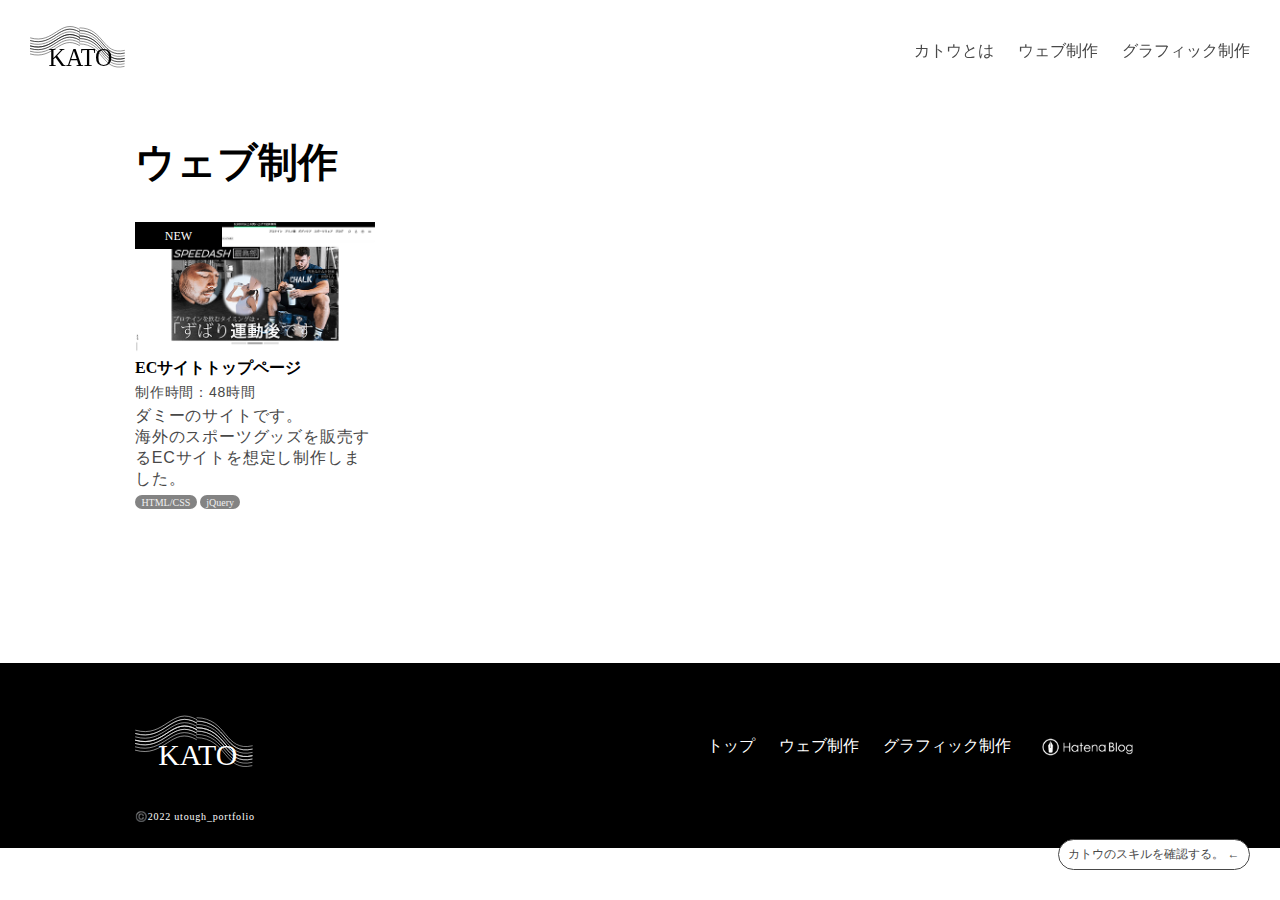
==== category.html @ b1e1249e "ポートフォリオリニューアル" ====
<!DOCTYPE html>
<html lang="en">
<head>
    <meta charset="UTF-8">
    <meta http-equiv="X-UA-Compatible" content="IE=edge">
    <meta name="viewport" content="width=device-width, initial-scale=1.0">
    <title>ウェブ制作</title>
    <link rel="icon" href="./images/favicon.svg">
    <link rel="stylesheet" href="css/category.css">
    <link rel="stylesheet" href="css/common.css">
</head>
<body>
    <header class="header-section" id="header-section">
        <div class="logo">
            <a href="index.html"><h1><img src="images/logo_black.svg" alt="カトウのポートフォリオサイト" id="logo-image"></h1></a>
        </div>
        <nav class="global-nav">
            <div><a href="index.html" class="content">カトウとは</a></div>
            <div><a href="category.html" class="content">ウェブ制作</a></div>
            <div><a href="graphic.html" class="content">グラフィック制作</a></div>
        </nav>
        <div class="toggle-menu">
            <div class="toggle-menu__hamburger" id="toggle-navi">
                <span></span>
                <span></span>
                <span></span>
            </div>
            <div class="toggle-menu__inner" id="inner-navi">
                <div class="anchor-wrap">
                    <a href="index.html">カトウとは</a>
                    <a href="category.html">ウェブ制作</a>
                    <a href="graphic.html">グラフィック制作</a>
                </div>
            </div>
            <div class="toggle-menu__mask" id="toggle-mask"></div>
        </div>
    </header>
    <main>
        <section class="production-section">
            <h1>ウェブ制作</h1>
            <div class="card-wrap">
                <div class="production-card">
                    <a href="https://utough.github.io/speedash-s/" target="_blank" class="thumbnail">
                        <img src="images/thumb_speedash.png" alt="サムネイル">
                        <div class="new-tag">NEW</div>
                        <div class="blank-icon"></div>
                        <div class="mask"></div>
                    </a>
                    <div class="description-holder">
                        <div class="title">ECサイトトップページ</div>
                        <div class="duration">
                            <p>制作時間：48時間</p>
                        </div>
                        <p class="overview" id="txt-overview">ダミーのサイトです。<br>海外のスポーツグッズを販売するECサイトを想定し制作しました。</p>
                        <div class="btn-wrap"><span class="btn" id="btn-overview"></span></div>
                        <div class="tag-wrap">
                            <div class="tag">HTML/CSS</div>
                            <div class="tag">jQuery</div>
                        </div>
                    </div>
                </div>
                <div class="production-card">
                    <!-- <a href="" class="thumbnail" target="_blank">
                        <img src="images/thumbnail.png" alt="サムネイル">
                        <div class="new-tag">NEW</div>
                        <div class="blank-icon"></div>
                        <div class="mask"></div>
                    </a>
                    <div class="description-holder">
                        <div class="title">作品名XXXXXXXXX</div>
                        <div class="duration">
                            <p>制作時間：48時間</p>
                        </div>
                        <p class="overview">このテキストはダミーであって、すなわちそれダミーでありまして。それすなわちダミーでありまして。ダミーでありまして。ダミーでありまして。</p>
                        <div class="btn-wrap"><span class="btn" id="btn-overview"></span></div>
                        <div class="tag-wrap">
                            <div class="tag">HTML/CSS</div>
                            <div class="tag">jQuery</div>
                        </div>
                    </div> -->
                </div>
                <div class="production-card">
                    <!-- <a href="" class="thumbnail" target="_blank">
                        <img src="images/thumbnail.png" alt="サムネイル">
                        <div class="new-tag">NEW</div>
                        <div class="blank-icon"></div>
                        <div class="mask"></div>
                    </a>
                    <div class="description-holder">
                        <div class="title">作品名XXXXXXXXX</div>
                        <div class="duration">
                            <p>制作時間：48時間</p>
                        </div>
                        <p class="overview">このテキストはダミーであって、すなわちそれダミーでありまして。それすなわち</p>
                        <div class="btn-wrap"><span class="btn" id="btn-overview">...全文表示する</span></div>
                        <div class="tag-wrap">
                            <div class="tag">HTML/CSS</div>
                            <div class="tag">jQuery</div>
                        </div>
                    </div> -->
                </div>
                <div class="production-card">
                    <!-- <a href="" class="thumbnail" target="_blank">
                        <img src="images/thumbnail.png" alt="サムネイル">
                        <div class="new-tag">NEW</div>
                        <div class="blank-icon"></div>
                        <div class="mask"></div>
                    </a>
                    <div class="description-holder">
                        <div class="title">作品名XXXXXXXXX</div>
                        <div class="duration">
                            <p>制作時間：48時間</p>
                        </div>
                        <p class="overview">このテキストはダミーであって、すなわちそれダミーでありまして。それすなわち</p>
                        <div class="btn-wrap"><span class="btn" id="btn-overview">...全文表示する</span></div>
                        <div class="tag-wrap">
                            <div class="tag">HTML/CSS</div>
                            <div class="tag">jQuery</div>
                        </div>
                    </div> -->
                </div>
                <div class="production-card">
                    <!-- <a href="" class="thumbnail" target="_blank">
                        <img src="images/thumbnail.png" alt="サムネイル">
                        <div class="new-tag">NEW</div>
                        <div class="blank-icon"></div>
                        <div class="mask"></div>
                    </a>
                    <div class="description-holder">
                        <div class="title">作品名XXXXXXXXX</div>
                        <div class="duration">
                            <p>制作時間：48時間</p>
                        </div>
                        <p class="overview">このテキストはダミーであって、すなわちそれダミーでありまして。それすなわち</p>
                        <div class="btn-wrap"><span class="btn" id="btn-overview">...全文表示する</span></div>
                        <div class="tag-wrap">
                            <div class="tag">HTML/CSS</div>
                            <div class="tag">jQuery</div>
                        </div>
                    </div> -->
                </div>
                <div class="production-card">
                    <!-- <a href="" class="thumbnail" target="_blank">
                        <img src="images/thumbnail.png" alt="サムネイル">
                        <div class="new-tag">NEW</div>
                        <div class="blank-icon"></div>
                        <div class="mask"></div>
                    </a>
                    <div class="description-holder">
                        <div class="title">作品名XXXXXXXXX</div>
                        <div class="duration">
                            <p>制作時間：48時間</p>
                        </div>
                        <p class="overview">このテキストはダミーであって、すなわちそれダミーでありまして。それすなわち</p>
                        <div class="btn-wrap"><span class="btn" id="btn-overview">...全文表示する</span></div>
                        <div class="tag-wrap">
                            <div class="tag">HTML/CSS</div>
                            <div class="tag">jQuery</div>
                        </div>
                    </div> -->
                </div>
                <div class="production-card">
                    <!-- <a href="" class="thumbnail" target="_blank">
                        <img src="images/thumbnail.png" alt="サムネイル">
                        <div class="new-tag">NEW</div>
                        <div class="blank-icon"></div>
                        <div class="mask"></div>
                    </a>
                    <div class="description-holder">
                        <div class="title">作品名XXXXXXXXX</div>
                        <div class="duration">
                            <p>制作時間：48時間</p>
                        </div>
                        <p class="overview">このテキストはダミーであって、すなわちそれダミーでありまして。それすなわち</p>
                        <div class="btn-wrap"><span class="btn" id="btn-overview">...全文表示する</span></div>
                        <div class="tag-wrap">
                            <div class="tag">HTML/CSS</div>
                            <div class="tag">jQuery</div>
                        </div>
                    </div> -->
                </div>
                <div class="production-card">
                    <!-- <a href="" class="thumbnail" target="_blank">
                        <img src="images/thumbnail.png" alt="サムネイル">
                        <div class="new-tag">NEW</div>
                        <div class="blank-icon"></div>
                        <div class="mask"></div>
                    </a>
                    <div class="description-holder">
                        <div class="title">作品名XXXXXXXXX</div>
                        <div class="duration">
                            <p>制作時間：48時間</p>
                        </div>
                        <p class="overview">このテキストはダミーであって、すなわちそれダミーでありまして。それすなわち</p>
                        <div class="btn-wrap"><span class="btn" id="btn-overview">...全文表示する</span></div>
                        <div class="tag-wrap">
                            <div class="tag">HTML/CSS</div>
                            <div class="tag">jQuery</div>
                        </div>
                    </div> -->
                </div>
            </div>
        </section>
<!-- fixedコンテンツ -->
        <div class="to-skil" id="to-skil-btn">
            <a href="index.html#skil-section">
                カトウのスキルを確認する。
            </a>
        </div>

        <div class="to-top hide" id="to-top-btn">
            <a href="#">
                topへ戻る
            </a>
        </div>
<!-- ------------- -->
        
    </main>
    <footer class="footer-section">
        <div class="footer-section__inner">
            <div class="navigation-holder">
                <div class="logo"><a href="index.html"><img src="images/logo_white.svg" alt=""></a></div>
                <nav class="f-navigation">
                    <div><a href="index.html" class="content">トップ</a></div>
                    <div><a href="category.html" class="content">ウェブ制作</a></div>
                    <div><a href="graphic.html" class="content">グラフィック制作</a></div>
                    <!-- <div><a href="mailto:" class="content">メール</a></div> -->
                    <div><a href="https://zebra-onmyown.hatenablog.com/" target="_blank" class="content icon-img"><img src="images/hatenablog-logotype.png" alt=""></a></div>
                </nav>
            </div>
            <p class="copyright"><small>©️2022 utough_portfolio</small></p>
        </div>
        
    </footer>
<script src="js/script.js"></script>
</body>
</html>
---- css/category.css ----
@charset "UTF-8";
* {
  margin: 0;
  padding: 0;
  font-family: serif;
}

a {
  text-decoration: none;
  color: #484848;
  display: block;
}

a:hover {
  opacity: 0.5;
}

a, img, h1, h2, h3, h4, h5, h6, p {
  vertical-align: bottom;
}

ul {
  list-style-type: none;
}

h1, h2, h3, h4, h5, h6, p {
  color: #484848;
}

p, .career {
  letter-spacing: 0.05rem;
}

body {
  overflow-x: hidden;
}

p {
  font-family: sans-serif;
}

.to-skil {
  -webkit-transform: translateY(0);
          transform: translateY(0);
  font-size: 12px;
  position: fixed;
  bottom: 30px;
  z-index: 100;
  -webkit-transition: all .5s ease-in-out;
  transition: all .5s ease-in-out;
  opacity: 1;
}

.to-skil.hide {
  -webkit-transform: translateY(100vh);
          transform: translateY(100vh);
}

@media screen and (min-width: 768px) {
  .to-skil {
    right: 30px;
  }
}

.to-skil a {
  border: 1px solid #484848;
  padding: 0.5em 0.8em;
  border-radius: 1.3em;
  background-color: #ffffff;
}

.header-section {
  position: fixed;
  top: 0;
  z-index: 102;
  width: 100%;
  height: 60px;
  display: -webkit-box;
  display: -ms-flexbox;
  display: flex;
  -webkit-box-pack: justify;
      -ms-flex-pack: justify;
          justify-content: space-between;
  padding-top: 1rem;
  -webkit-transition: all .3s ease-in;
  transition: all .3s ease-in;
}

@media screen and (min-width: 1025px) {
  .header-section {
    height: 70px;
  }
}

.header-section .logo {
  height: 100%;
  padding-left: 20px;
  padding-right: 0;
}

@media screen and (min-width: 768px) {
  .header-section .logo {
    padding-left: 30px;
  }
}

.header-section .logo a {
  height: 100%;
}

.header-section .logo a h1 {
  height: 100%;
}

.header-section .logo a h1 img {
  height: 100%;
}

.header-section .global-nav {
  display: none;
}

@media screen and (min-width: 1025px) {
  .header-section .global-nav {
    display: -webkit-box;
    display: -ms-flexbox;
    display: flex;
    -webkit-box-align: center;
        -ms-flex-align: center;
            align-items: center;
    padding-right: 20px;
    padding-left: 0;
  }
}

@media screen and (min-width: 1025px) and (min-width: 768px) {
  .header-section .global-nav {
    padding-right: 30px;
  }
}

@media screen and (min-width: 1025px) {
  .header-section .global-nav div {
    margin-left: 1.5rem;
  }
  .header-section .global-nav div:first-child {
    margin-left: 0;
  }
}

.header-section .toggle-menu {
  width: 75%;
  position: relative;
}

@media screen and (min-width: 1025px) {
  .header-section .toggle-menu {
    display: none;
  }
}

.header-section .toggle-menu__hamburger {
  width: 30px;
  height: 14px;
  margin-top: 17px;
  position: absolute;
  right: 30px;
  z-index: 101;
  display: -webkit-box;
  display: -ms-flexbox;
  display: flex;
  -webkit-box-orient: vertical;
  -webkit-box-direction: normal;
      -ms-flex-direction: column;
          flex-direction: column;
}

.header-section .toggle-menu__hamburger.open span {
  position: absolute;
  border: 1px solid #ffffff;
  -webkit-transition: all .2s ease-in-out;
  transition: all .2s ease-in-out;
}

.header-section .toggle-menu__hamburger.open span:nth-child(1) {
  -webkit-transform: rotate(28deg);
          transform: rotate(28deg);
  -webkit-transform-origin: left top;
          transform-origin: left top;
  top: 0;
}

.header-section .toggle-menu__hamburger.open span:nth-child(2) {
  -webkit-transform: rotate(28deg);
          transform: rotate(28deg);
  -webkit-transform-origin: left top;
          transform-origin: left top;
  top: 0%;
}

.header-section .toggle-menu__hamburger.open span:nth-child(3) {
  -webkit-transform: rotate(-28deg);
          transform: rotate(-28deg);
  -webkit-transform-origin: left bottom;
          transform-origin: left bottom;
  top: 100%;
}

.header-section .toggle-menu__hamburger span {
  width: 100%;
  position: absolute;
  border: 1px solid #484848;
  -webkit-box-sizing: border-box;
          box-sizing: border-box;
  -webkit-transition: all .2s ease-out;
  transition: all .2s ease-out;
}

.header-section .toggle-menu__hamburger span:nth-child(1) {
  top: 0%;
}

.header-section .toggle-menu__hamburger span:nth-child(2) {
  top: 50%;
}

.header-section .toggle-menu__hamburger span:nth-child(3) {
  top: 100%;
}

.header-section .toggle-menu__inner {
  -webkit-transform: translateX(80vw);
          transform: translateX(80vw);
  width: 100%;
  height: 100vh;
  position: absolute;
  top: -16px;
  right: 0;
  z-index: 100;
  background-color: rgba(0, 0, 0, 0.8);
  -webkit-transition: all .2s ease-in-out;
  transition: all .2s ease-in-out;
}

.header-section .toggle-menu__inner.open {
  -webkit-transform: translateX(0);
          transform: translateX(0);
}

.header-section .toggle-menu__inner .anchor-wrap {
  display: -webkit-box;
  display: -ms-flexbox;
  display: flex;
  -webkit-box-orient: vertical;
  -webkit-box-direction: normal;
      -ms-flex-direction: column;
          flex-direction: column;
  -webkit-box-align: end;
      -ms-flex-align: end;
          align-items: flex-end;
  padding-top: 60px;
  padding-right: calc(30px + 1rem);
}

.header-section .toggle-menu__inner .anchor-wrap a {
  width: 85%;
  display: block;
  color: #ffffff;
  border-bottom: 1px solid;
  padding: 1.8rem 0 1.8rem 0;
}

.header-section .toggle-menu__mask {
  width: 100vw;
  height: 100vh;
  position: fixed;
  top: 0%;
  left: 0%;
  z-index: 99;
  background-color: rgba(0, 0, 0, 0.1);
  -webkit-transform: translateX(-200vw);
          transform: translateX(-200vw);
  -webkit-transition-delay: .1s;
          transition-delay: .1s;
}

.header-section .toggle-menu__mask.open {
  -webkit-transform: translateX(0);
          transform: translateX(0);
}

.footer-section {
  background-color: #000000;
}

.footer-section__inner {
  text-align: center;
  padding-left: 20px;
  padding-right: 20px;
  padding-top: 1rem;
  padding-bottom: 2.5rem;
}

@media screen and (min-width: 768px) {
  .footer-section__inner {
    padding-right: 30px;
    padding-right: 30px;
  }
}

@media screen and (min-width: 768px) {
  .footer-section__inner {
    text-align: left;
    max-width: 1000px;
    margin: 0 auto;
    padding-top: 2.5rem;
    padding-bottom: 1.5rem;
  }
  .footer-section__inner .navigation-holder {
    display: -webkit-box;
    display: -ms-flexbox;
    display: flex;
    -webkit-box-pack: justify;
        -ms-flex-pack: justify;
            justify-content: space-between;
    margin-bottom: 1rem;
  }
  .footer-section__inner .navigation-holder .logo {
    margin-bottom: 0 !important;
  }
  .footer-section__inner .navigation-holder .f-navigation {
    display: -webkit-box;
    display: -ms-flexbox;
    display: flex;
    -webkit-box-align: center;
        -ms-flex-align: center;
            align-items: center;
    margin-bottom: 0 !important;
  }
  .footer-section__inner .navigation-holder .f-navigation div {
    margin-left: 1.5rem;
  }
  .footer-section__inner .navigation-holder .f-navigation div:first-child {
    margin-left: 0;
  }
}

.footer-section__inner .navigation-holder .logo {
  margin-bottom: 2rem;
}

.footer-section__inner .navigation-holder .f-navigation {
  margin-bottom: 3rem;
}

.footer-section__inner .navigation-holder .f-navigation div .content {
  color: #ffffff;
  padding: 0.5rem 0;
  vertical-align: super;
}

.footer-section__inner .navigation-holder .f-navigation div .content.icon-img {
  max-width: 100px;
}

.footer-section__inner .navigation-holder .f-navigation div .content.icon-img img {
  height: 30px;
}

.footer-section__inner .navigation-holder .f-navigation div a {
  display: inline-block;
}

.footer-section__inner .copyright small {
  font-size: 10px;
  color: #ffffff;
}

.to-top {
  -webkit-transform: translateY(0);
          transform: translateY(0);
  font-size: 12px;
  position: fixed;
  right: 20px;
  bottom: 30px;
  z-index: 100;
  -webkit-transition: all .5s ease-in-out;
  transition: all .5s ease-in-out;
  opacity: 1;
}

.to-top.hide {
  -webkit-transform: translateY(100vh);
          transform: translateY(100vh);
}

@media screen and (min-width: 768px) {
  .to-top {
    right: 30px;
  }
}

.to-top a {
  border: 1px solid #484848;
  padding: 0.5em 0.8em;
  border-radius: 1.3em;
  background-color: #ffffff;
}

.to-top a::after {
  content: "↑";
}

.production-section {
  padding-top: 15vh;
  padding-bottom: 10vh;
  max-width: 1000px;
  margin: 0 auto;
  padding-left: 20px;
  padding-right: 20px;
}

@media screen and (min-width: 768px) {
  .production-section {
    padding-right: 30px;
    padding-right: 30px;
  }
}

@media screen and (max-width: 767px) {
  .production-section {
    padding-top: 20vh;
  }
}

.production-section h1 {
  color: #000000;
  font-size: 40px;
  text-align: center;
  margin-bottom: 1rem;
}

@media screen and (min-width: 768px) {
  .production-section h1 {
    text-align: left;
    margin-bottom: 2rem;
  }
}

.production-section .card-wrap {
  display: -webkit-box;
  display: -ms-flexbox;
  display: flex;
  -ms-flex-wrap: wrap;
      flex-wrap: wrap;
  -webkit-box-pack: justify;
      -ms-flex-pack: justify;
          justify-content: space-between;
}

@media screen and (max-width: 767px) {
  .production-section .card-wrap {
    display: block;
  }
  .production-section .card-wrap .production-card {
    width: 100% !important;
    margin-bottom: 3rem;
  }
  .production-section .card-wrap .production-card .thumbnail {
    pointer-events: none;
  }
  .production-section .card-wrap .production-card .thumbnail .blank-icon {
    width: 0.8rem;
    height: 0.75rem;
    background-image: url(../images/icon_blank.svg);
    background-size: cover;
    background-position: center;
    position: absolute;
    top: 50%;
    left: 48%;
  }
}

.production-section .card-wrap .production-card {
  width: 24%;
  margin-right: 1%;
  margin-bottom: 2rem;
}

.production-section .card-wrap .production-card .thumbnail {
  width: 100%;
  position: relative;
  margin-bottom: 0.3rem;
}

.production-section .card-wrap .production-card .thumbnail:hover .mask {
  width: 100%;
  height: 100%;
  background-color: rgba(0, 0, 0, 0.3);
  position: absolute;
  top: 0;
  left: 0;
  z-index: 1;
}

.production-section .card-wrap .production-card .thumbnail:hover .blank-icon {
  width: 0.8rem;
  height: 0.75rem;
  background-image: url(../images/icon_blank.svg);
  background-size: cover;
  background-position: center;
  position: absolute;
  top: 50%;
  left: 45%;
}

.production-section .card-wrap .production-card .thumbnail img {
  width: 100%;
}

.production-section .card-wrap .production-card .thumbnail .new-tag {
  width: 87px;
  height: 27px;
  font-size: 12px;
  color: #ffffff;
  line-height: 1.8rem;
  background-color: #000000;
  text-align: center;
  -webkit-box-sizing: border-box;
          box-sizing: border-box;
  position: absolute;
  top: 0;
  left: 0%;
  z-index: 2;
}

.production-section .card-wrap .production-card .description-holder .title {
  font-weight: bold;
  margin-bottom: 0.3rem;
}

.production-section .card-wrap .production-card .description-holder .duration {
  position: relative;
  margin-bottom: 0.3rem;
}

.production-section .card-wrap .production-card .description-holder .duration p {
  font-size: 14px;
  display: inline-block;
  position: relative;
}

.production-section .card-wrap .production-card .description-holder .tag-wrap {
  display: -webkit-box;
  display: -ms-flexbox;
  display: flex;
}

.production-section .card-wrap .production-card .description-holder .tag-wrap .tag {
  font-size: 10px;
  color: #F0F0F0;
  background-color: #838383;
  padding: 0.1rem 0.4rem;
  border-radius: 0.5rem;
  margin-right: 0.2rem;
}

.production-section .card-wrap .production-card .description-holder .overview {
  margin-bottom: 0.3rem;
}

.production-section .card-wrap .production-card .description-holder .overview.exceed {
  height: 2.5rem;
  overflow: hidden;
  -webkit-transition: all .3s ease-in;
  transition: all .3s ease-in;
}

.production-section .card-wrap .production-card .description-holder .overview.exceed.open {
  height: auto;
  overflow: visible;
}

.production-section .card-wrap .production-card .description-holder .btn-wrap {
  display: none;
}

.production-section .card-wrap .production-card .description-holder .btn-wrap .btn::after {
  content: "...全文表示する";
  cursor: pointer;
}

.production-section .card-wrap .production-card .description-holder .btn-wrap.exceed {
  display: block;
  text-align: right;
}

.production-section .card-wrap .production-card .description-holder .btn-wrap.exceed .btn {
  display: inline-block;
  font-size: 10px;
  vertical-align: middle;
  color: #838383;
  background-color: #F0F0F0;
}

.production-section .card-wrap .production-card .description-holder .btn-wrap.exceed.open .btn::after {
  content: "閉じる";
}

.to-skil {
  right: calc(50% - 9em);
}

.to-skil a::after {
  content: "←";
}
/*# sourceMappingURL=category.css.map */
---- css/common.css ----
@charset "UTF-8";
* {
  margin: 0;
  padding: 0;
  font-family: serif;
}

a {
  text-decoration: none;
  color: #484848;
  display: block;
}

a:hover {
  opacity: 0.5;
}

a, img, h1, h2, h3, h4, h5, h6, p {
  vertical-align: bottom;
}

ul {
  list-style-type: none;
}

h1, h2, h3, h4, h5, h6, p {
  color: #484848;
}

p, .career {
  letter-spacing: 0.05rem;
}

body {
  overflow-x: hidden;
}

p {
  font-family: sans-serif;
}

.to-skil {
  -webkit-transform: translateY(0);
          transform: translateY(0);
  font-size: 12px;
  position: fixed;
  bottom: 30px;
  z-index: 100;
  -webkit-transition: all .5s ease-in-out;
  transition: all .5s ease-in-out;
  opacity: 1;
}

.to-skil.hide {
  -webkit-transform: translateY(100vh);
          transform: translateY(100vh);
}

@media screen and (min-width: 768px) {
  .to-skil {
    right: 30px;
  }
}

.to-skil a {
  border: 1px solid #484848;
  padding: 0.5em 0.8em;
  border-radius: 1.3em;
  background-color: #ffffff;
}

.header-section {
  position: fixed;
  top: 0;
  z-index: 102;
  width: 100%;
  height: 60px;
  display: -webkit-box;
  display: -ms-flexbox;
  display: flex;
  -webkit-box-pack: justify;
      -ms-flex-pack: justify;
          justify-content: space-between;
  padding-top: 1rem;
  -webkit-transition: all .3s ease-in;
  transition: all .3s ease-in;
}

@media screen and (min-width: 1025px) {
  .header-section {
    height: 70px;
  }
}

.header-section .logo {
  height: 100%;
  padding-left: 20px;
  padding-right: 0;
}

@media screen and (min-width: 768px) {
  .header-section .logo {
    padding-left: 30px;
  }
}

.header-section .logo a {
  height: 100%;
}

.header-section .logo a h1 {
  height: 100%;
}

.header-section .logo a h1 img {
  height: 100%;
}

.header-section .global-nav {
  display: none;
}

@media screen and (min-width: 1025px) {
  .header-section .global-nav {
    display: -webkit-box;
    display: -ms-flexbox;
    display: flex;
    -webkit-box-align: center;
        -ms-flex-align: center;
            align-items: center;
    padding-right: 20px;
    padding-left: 0;
  }
}

@media screen and (min-width: 1025px) and (min-width: 768px) {
  .header-section .global-nav {
    padding-right: 30px;
  }
}

@media screen and (min-width: 1025px) {
  .header-section .global-nav div {
    margin-left: 1.5rem;
  }
  .header-section .global-nav div:first-child {
    margin-left: 0;
  }
}

.header-section .toggle-menu {
  width: 75%;
  position: relative;
}

@media screen and (min-width: 1025px) {
  .header-section .toggle-menu {
    display: none;
  }
}

.header-section .toggle-menu__hamburger {
  width: 30px;
  height: 14px;
  margin-top: 17px;
  position: absolute;
  right: 30px;
  z-index: 101;
  display: -webkit-box;
  display: -ms-flexbox;
  display: flex;
  -webkit-box-orient: vertical;
  -webkit-box-direction: normal;
      -ms-flex-direction: column;
          flex-direction: column;
}

.header-section .toggle-menu__hamburger.open span {
  position: absolute;
  border: 1px solid #ffffff;
  -webkit-transition: all .2s ease-in-out;
  transition: all .2s ease-in-out;
}

.header-section .toggle-menu__hamburger.open span:nth-child(1) {
  -webkit-transform: rotate(28deg);
          transform: rotate(28deg);
  -webkit-transform-origin: left top;
          transform-origin: left top;
  top: 0;
}

.header-section .toggle-menu__hamburger.open span:nth-child(2) {
  -webkit-transform: rotate(28deg);
          transform: rotate(28deg);
  -webkit-transform-origin: left top;
          transform-origin: left top;
  top: 0%;
}

.header-section .toggle-menu__hamburger.open span:nth-child(3) {
  -webkit-transform: rotate(-28deg);
          transform: rotate(-28deg);
  -webkit-transform-origin: left bottom;
          transform-origin: left bottom;
  top: 100%;
}

.header-section .toggle-menu__hamburger span {
  width: 100%;
  position: absolute;
  border: 1px solid #484848;
  -webkit-box-sizing: border-box;
          box-sizing: border-box;
  -webkit-transition: all .2s ease-out;
  transition: all .2s ease-out;
}

.header-section .toggle-menu__hamburger span:nth-child(1) {
  top: 0%;
}

.header-section .toggle-menu__hamburger span:nth-child(2) {
  top: 50%;
}

.header-section .toggle-menu__hamburger span:nth-child(3) {
  top: 100%;
}

.header-section .toggle-menu__inner {
  -webkit-transform: translateX(80vw);
          transform: translateX(80vw);
  width: 100%;
  height: 100vh;
  position: absolute;
  top: -16px;
  right: 0;
  z-index: 100;
  background-color: rgba(0, 0, 0, 0.8);
  -webkit-transition: all .2s ease-in-out;
  transition: all .2s ease-in-out;
}

.header-section .toggle-menu__inner.open {
  -webkit-transform: translateX(0);
          transform: translateX(0);
}

.header-section .toggle-menu__inner .anchor-wrap {
  display: -webkit-box;
  display: -ms-flexbox;
  display: flex;
  -webkit-box-orient: vertical;
  -webkit-box-direction: normal;
      -ms-flex-direction: column;
          flex-direction: column;
  -webkit-box-align: end;
      -ms-flex-align: end;
          align-items: flex-end;
  padding-top: 60px;
  padding-right: calc(30px + 1rem);
}

.header-section .toggle-menu__inner .anchor-wrap a {
  width: 85%;
  display: block;
  color: #ffffff;
  border-bottom: 1px solid;
  padding: 1.8rem 0 1.8rem 0;
}

.header-section .toggle-menu__mask {
  width: 100vw;
  height: 100vh;
  position: fixed;
  top: 0%;
  left: 0%;
  z-index: 99;
  background-color: rgba(0, 0, 0, 0.1);
  -webkit-transform: translateX(-200vw);
          transform: translateX(-200vw);
  -webkit-transition-delay: .1s;
          transition-delay: .1s;
}

.header-section .toggle-menu__mask.open {
  -webkit-transform: translateX(0);
          transform: translateX(0);
}

.footer-section {
  background-color: #000000;
}

.footer-section__inner {
  text-align: center;
  padding-left: 20px;
  padding-right: 20px;
  padding-top: 1rem;
  padding-bottom: 2.5rem;
}

@media screen and (min-width: 768px) {
  .footer-section__inner {
    padding-right: 30px;
    padding-right: 30px;
  }
}

@media screen and (min-width: 768px) {
  .footer-section__inner {
    text-align: left;
    max-width: 1000px;
    margin: 0 auto;
    padding-top: 2.5rem;
    padding-bottom: 1.5rem;
  }
  .footer-section__inner .navigation-holder {
    display: -webkit-box;
    display: -ms-flexbox;
    display: flex;
    -webkit-box-pack: justify;
        -ms-flex-pack: justify;
            justify-content: space-between;
    margin-bottom: 1rem;
  }
  .footer-section__inner .navigation-holder .logo {
    margin-bottom: 0 !important;
  }
  .footer-section__inner .navigation-holder .f-navigation {
    display: -webkit-box;
    display: -ms-flexbox;
    display: flex;
    -webkit-box-align: center;
        -ms-flex-align: center;
            align-items: center;
    margin-bottom: 0 !important;
  }
  .footer-section__inner .navigation-holder .f-navigation div {
    margin-left: 1.5rem;
  }
  .footer-section__inner .navigation-holder .f-navigation div:first-child {
    margin-left: 0;
  }
}

.footer-section__inner .navigation-holder .logo {
  margin-bottom: 2rem;
}

.footer-section__inner .navigation-holder .f-navigation {
  margin-bottom: 3rem;
}

.footer-section__inner .navigation-holder .f-navigation div .content {
  color: #ffffff;
  padding: 0.5rem 0;
  vertical-align: super;
}

.footer-section__inner .navigation-holder .f-navigation div .content.icon-img {
  max-width: 100px;
}

.footer-section__inner .navigation-holder .f-navigation div .content.icon-img img {
  height: 30px;
}

.footer-section__inner .navigation-holder .f-navigation div a {
  display: inline-block;
}

.footer-section__inner .copyright small {
  font-size: 10px;
  color: #ffffff;
}

.to-top {
  -webkit-transform: translateY(0);
          transform: translateY(0);
  font-size: 12px;
  position: fixed;
  right: 20px;
  bottom: 30px;
  z-index: 100;
  -webkit-transition: all .5s ease-in-out;
  transition: all .5s ease-in-out;
  opacity: 1;
}

.to-top.hide {
  -webkit-transform: translateY(100vh);
          transform: translateY(100vh);
}

@media screen and (min-width: 768px) {
  .to-top {
    right: 30px;
  }
}

.to-top a {
  border: 1px solid #484848;
  padding: 0.5em 0.8em;
  border-radius: 1.3em;
  background-color: #ffffff;
}

.to-top a::after {
  content: "↑";
}
/*# sourceMappingURL=common.css.map */
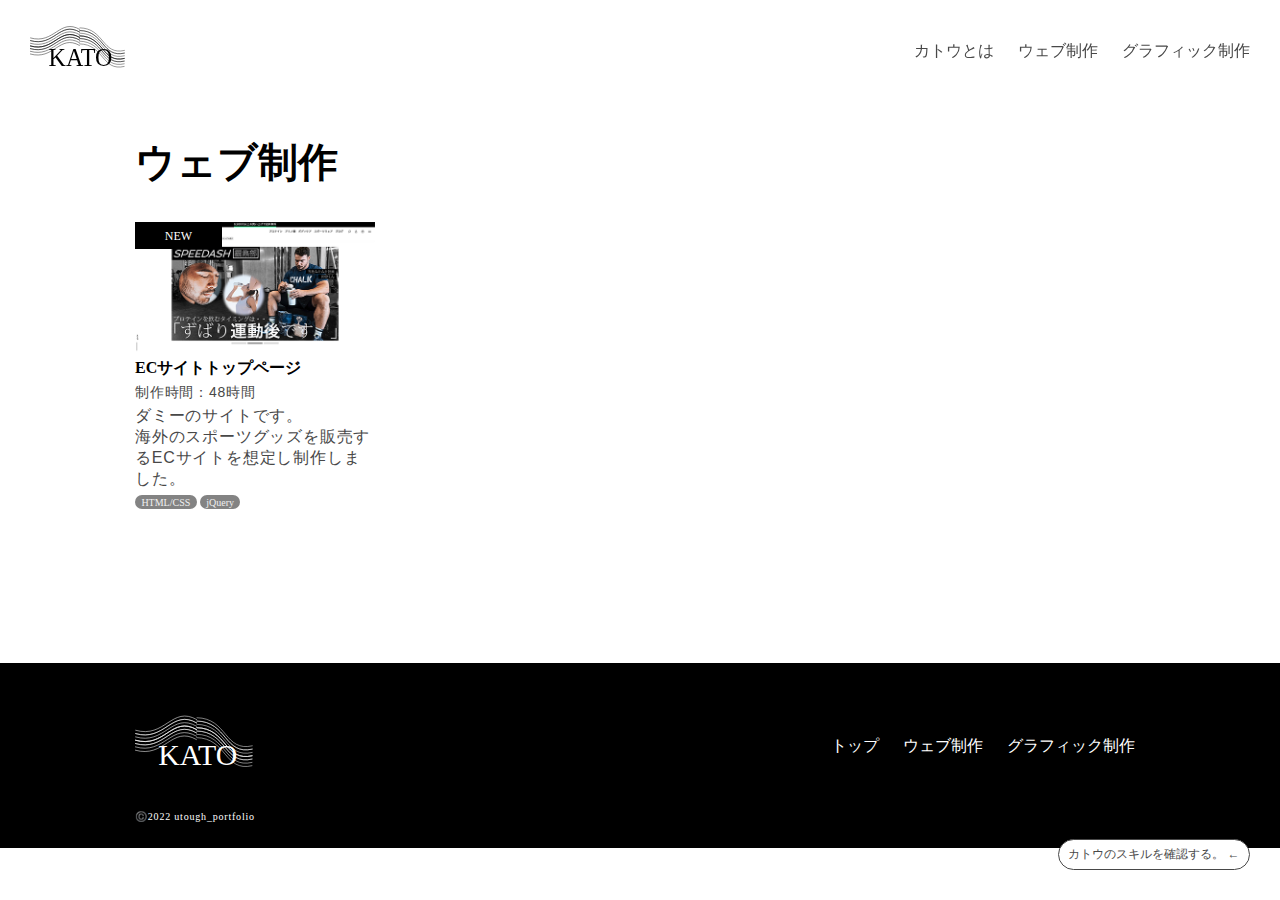
==== commit e6d2dfca: "ナビゲーション変更" ====
--- a/category.html
+++ b/category.html
@@ -225,7 +225,7 @@
                     <div><a href="category.html" class="content">ウェブ制作</a></div>
                     <div><a href="graphic.html" class="content">グラフィック制作</a></div>
                     <!-- <div><a href="mailto:" class="content">メール</a></div> -->
-                    <div><a href="https://zebra-onmyown.hatenablog.com/" target="_blank" class="content icon-img"><img src="images/hatenablog-logotype.png" alt=""></a></div>
+                    <!-- <div><a href="https://zebra-onmyown.hatenablog.com/" target="_blank" class="content icon-img"><img src="images/hatenablog-logotype.png" alt=""></a></div> -->
                 </nav>
             </div>
             <p class="copyright"><small>©️2022 utough_portfolio</small></p>
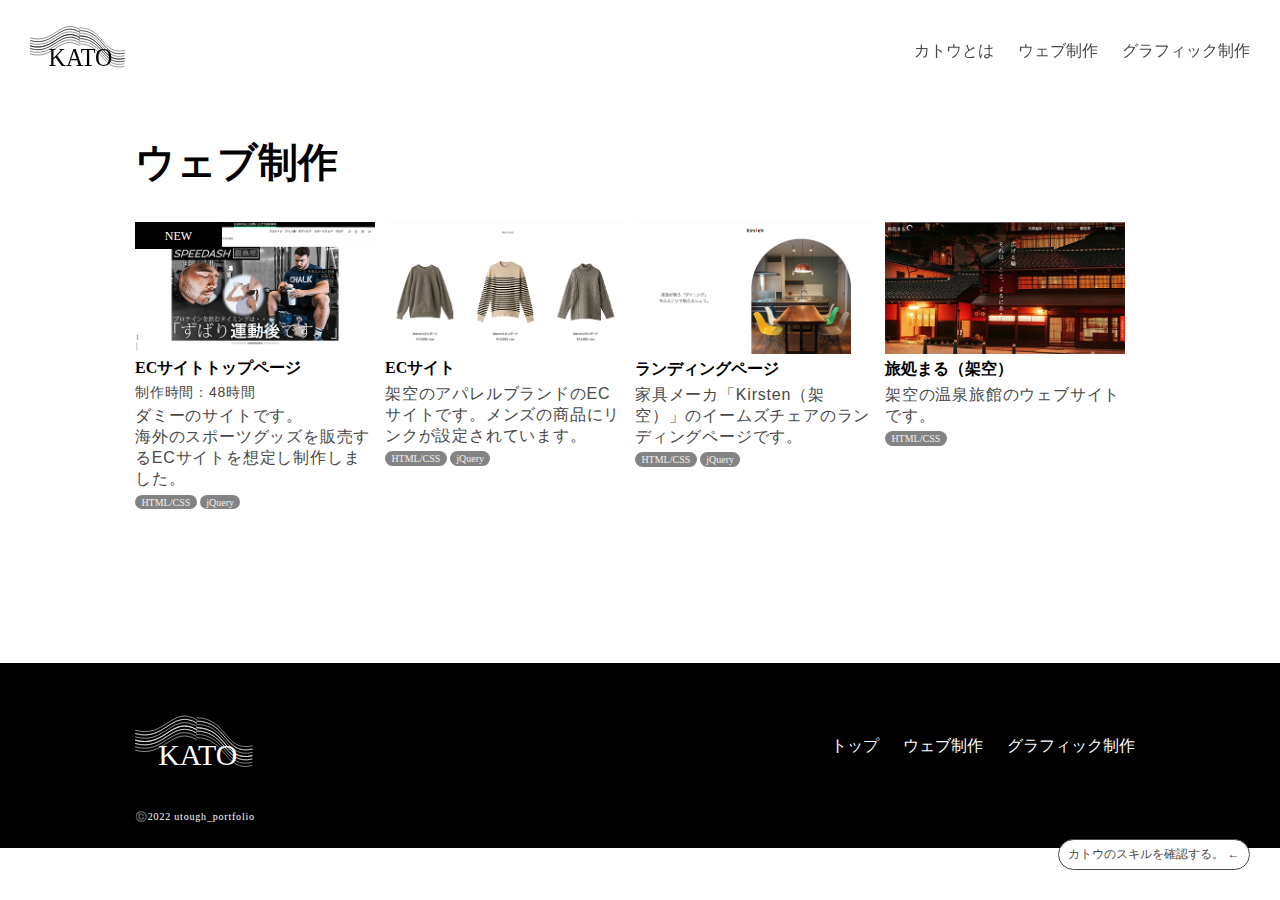
==== commit 30799a57: "ウェブ制作作品追加" ====
--- a/category.html
+++ b/category.html
@@ -60,64 +60,64 @@
                     </div>
                 </div>
                 <div class="production-card">
-                    <!-- <a href="" class="thumbnail" target="_blank">
-                        <img src="images/thumbnail.png" alt="サムネイル">
-                        <div class="new-tag">NEW</div>
-                        <div class="blank-icon"></div>
-                        <div class="mask"></div>
-                    </a>
-                    <div class="description-holder">
-                        <div class="title">作品名XXXXXXXXX</div>
-                        <div class="duration">
-                            <p>制作時間：48時間</p>
-                        </div>
-                        <p class="overview">このテキストはダミーであって、すなわちそれダミーでありまして。それすなわちダミーでありまして。ダミーでありまして。ダミーでありまして。</p>
+                    <a href="https://utough.github.io/OMAR/knits-products-page.html" class="thumbnail" target="_blank">
+                        <img src="images/thumb_omar.png" alt="サムネイル">
+                        <!-- <div class="new-tag">NEW</div> -->
+                        <div class="blank-icon"></div>
+                        <div class="mask"></div>
+                    </a>
+                    <div class="description-holder">
+                        <div class="title">ECサイト</div>
+                        <!-- <div class="duration">
+                            <p>制作時間：48時間</p>
+                        </div> -->
+                        <p class="overview">架空のアパレルブランドのECサイトです。メンズの商品にリンクが設定されています。</p>
                         <div class="btn-wrap"><span class="btn" id="btn-overview"></span></div>
                         <div class="tag-wrap">
                             <div class="tag">HTML/CSS</div>
                             <div class="tag">jQuery</div>
                         </div>
-                    </div> -->
-                </div>
-                <div class="production-card">
-                    <!-- <a href="" class="thumbnail" target="_blank">
-                        <img src="images/thumbnail.png" alt="サムネイル">
-                        <div class="new-tag">NEW</div>
-                        <div class="blank-icon"></div>
-                        <div class="mask"></div>
-                    </a>
-                    <div class="description-holder">
-                        <div class="title">作品名XXXXXXXXX</div>
-                        <div class="duration">
-                            <p>制作時間：48時間</p>
-                        </div>
-                        <p class="overview">このテキストはダミーであって、すなわちそれダミーでありまして。それすなわち</p>
-                        <div class="btn-wrap"><span class="btn" id="btn-overview">...全文表示する</span></div>
-                        <div class="tag-wrap">
-                            <div class="tag">HTML/CSS</div>
-                            <div class="tag">jQuery</div>
-                        </div>
-                    </div> -->
-                </div>
-                <div class="production-card">
-                    <!-- <a href="" class="thumbnail" target="_blank">
-                        <img src="images/thumbnail.png" alt="サムネイル">
-                        <div class="new-tag">NEW</div>
-                        <div class="blank-icon"></div>
-                        <div class="mask"></div>
-                    </a>
-                    <div class="description-holder">
-                        <div class="title">作品名XXXXXXXXX</div>
-                        <div class="duration">
-                            <p>制作時間：48時間</p>
-                        </div>
-                        <p class="overview">このテキストはダミーであって、すなわちそれダミーでありまして。それすなわち</p>
-                        <div class="btn-wrap"><span class="btn" id="btn-overview">...全文表示する</span></div>
-                        <div class="tag-wrap">
-                            <div class="tag">HTML/CSS</div>
-                            <div class="tag">jQuery</div>
-                        </div>
-                    </div> -->
+                    </div>
+                </div>
+                <div class="production-card">
+                    <a href="https://utough.github.io/KirsTen/" class="thumbnail" target="_blank">
+                        <img src="images/thumb_kirsten.png" alt="サムネイル">
+                        <!-- <div class="new-tag">NEW</div> -->
+                        <div class="blank-icon"></div>
+                        <div class="mask"></div>
+                    </a>
+                    <div class="description-holder">
+                        <div class="title">ランディングページ</div>
+                        <!-- <div class="duration">
+                            <p>制作時間：48時間</p>
+                        </div> -->
+                        <p class="overview">家具メーカ「Kirsten（架空）」のイームズチェアのランディングページです。</p>
+                        <div class="btn-wrap"><span class="btn" id="btn-overview">...全文表示する</span></div>
+                        <div class="tag-wrap">
+                            <div class="tag">HTML/CSS</div>
+                            <div class="tag">jQuery</div>
+                        </div>
+                    </div>
+                </div>
+                <div class="production-card">
+                    <a href="https://utough.github.io/tabidokoro-maru/index.html" class="thumbnail" target="_blank">
+                        <img src="images/thumb_maru.png" alt="サムネイル">
+                        <!-- <div class="new-tag">NEW</div> -->
+                        <div class="blank-icon"></div>
+                        <div class="mask"></div>
+                    </a>
+                    <div class="description-holder">
+                        <div class="title">旅処まる（架空）</div>
+                        <!-- <div class="duration">
+                            <p>制作時間：48時間</p>
+                        </div> -->
+                        <p class="overview">架空の温泉旅館のウェブサイトです。</p>
+                        <div class="btn-wrap"><span class="btn" id="btn-overview">...全文表示する</span></div>
+                        <div class="tag-wrap">
+                            <div class="tag">HTML/CSS</div>
+                            <!-- <div class="tag">jQuery</div> -->
+                        </div>
+                    </div>
                 </div>
                 <div class="production-card">
                     <!-- <a href="" class="thumbnail" target="_blank">
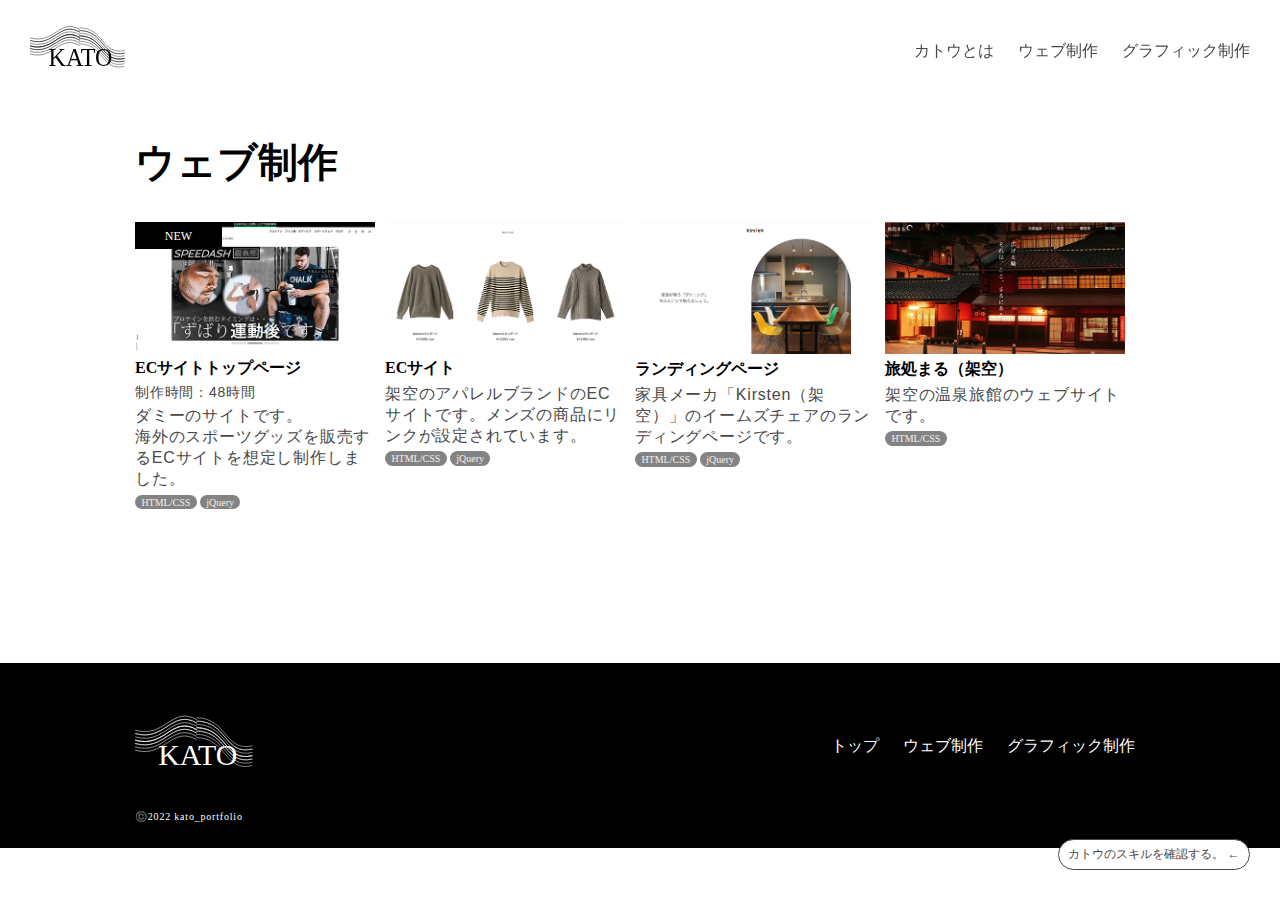
==== commit 5aed640e: "グラフィック追加" ====
--- a/category.html
+++ b/category.html
@@ -228,7 +228,7 @@
                     <!-- <div><a href="https://zebra-onmyown.hatenablog.com/" target="_blank" class="content icon-img"><img src="images/hatenablog-logotype.png" alt=""></a></div> -->
                 </nav>
             </div>
-            <p class="copyright"><small>©️2022 utough_portfolio</small></p>
+            <p class="copyright"><small>©️2022 kato_portfolio</small></p>
         </div>
         
     </footer>
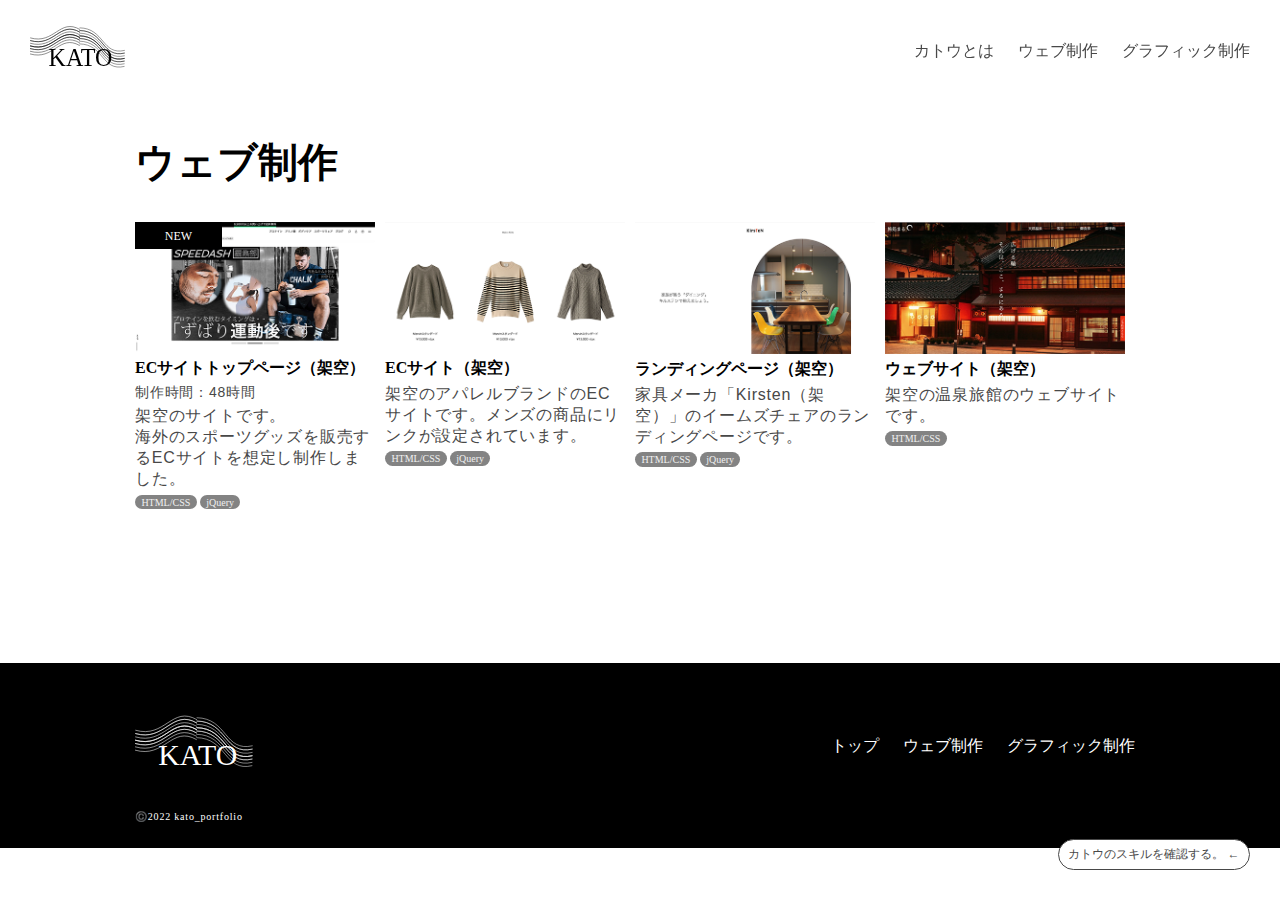
==== commit 5693909a: "文言修正" ====
--- a/category.html
+++ b/category.html
@@ -47,11 +47,11 @@
                         <div class="mask"></div>
                     </a>
                     <div class="description-holder">
-                        <div class="title">ECサイトトップページ</div>
-                        <div class="duration">
-                            <p>制作時間：48時間</p>
-                        </div>
-                        <p class="overview" id="txt-overview">ダミーのサイトです。<br>海外のスポーツグッズを販売するECサイトを想定し制作しました。</p>
+                        <div class="title">ECサイトトップページ（架空）</div>
+                        <div class="duration">
+                            <p>制作時間：48時間</p>
+                        </div>
+                        <p class="overview" id="txt-overview">架空のサイトです。<br>海外のスポーツグッズを販売するECサイトを想定し制作しました。</p>
                         <div class="btn-wrap"><span class="btn" id="btn-overview"></span></div>
                         <div class="tag-wrap">
                             <div class="tag">HTML/CSS</div>
@@ -67,7 +67,7 @@
                         <div class="mask"></div>
                     </a>
                     <div class="description-holder">
-                        <div class="title">ECサイト</div>
+                        <div class="title">ECサイト（架空）</div>
                         <!-- <div class="duration">
                             <p>制作時間：48時間</p>
                         </div> -->
@@ -87,7 +87,7 @@
                         <div class="mask"></div>
                     </a>
                     <div class="description-holder">
-                        <div class="title">ランディングページ</div>
+                        <div class="title">ランディングページ（架空）</div>
                         <!-- <div class="duration">
                             <p>制作時間：48時間</p>
                         </div> -->
@@ -107,7 +107,7 @@
                         <div class="mask"></div>
                     </a>
                     <div class="description-holder">
-                        <div class="title">旅処まる（架空）</div>
+                        <div class="title">ウェブサイト（架空）</div>
                         <!-- <div class="duration">
                             <p>制作時間：48時間</p>
                         </div> -->
